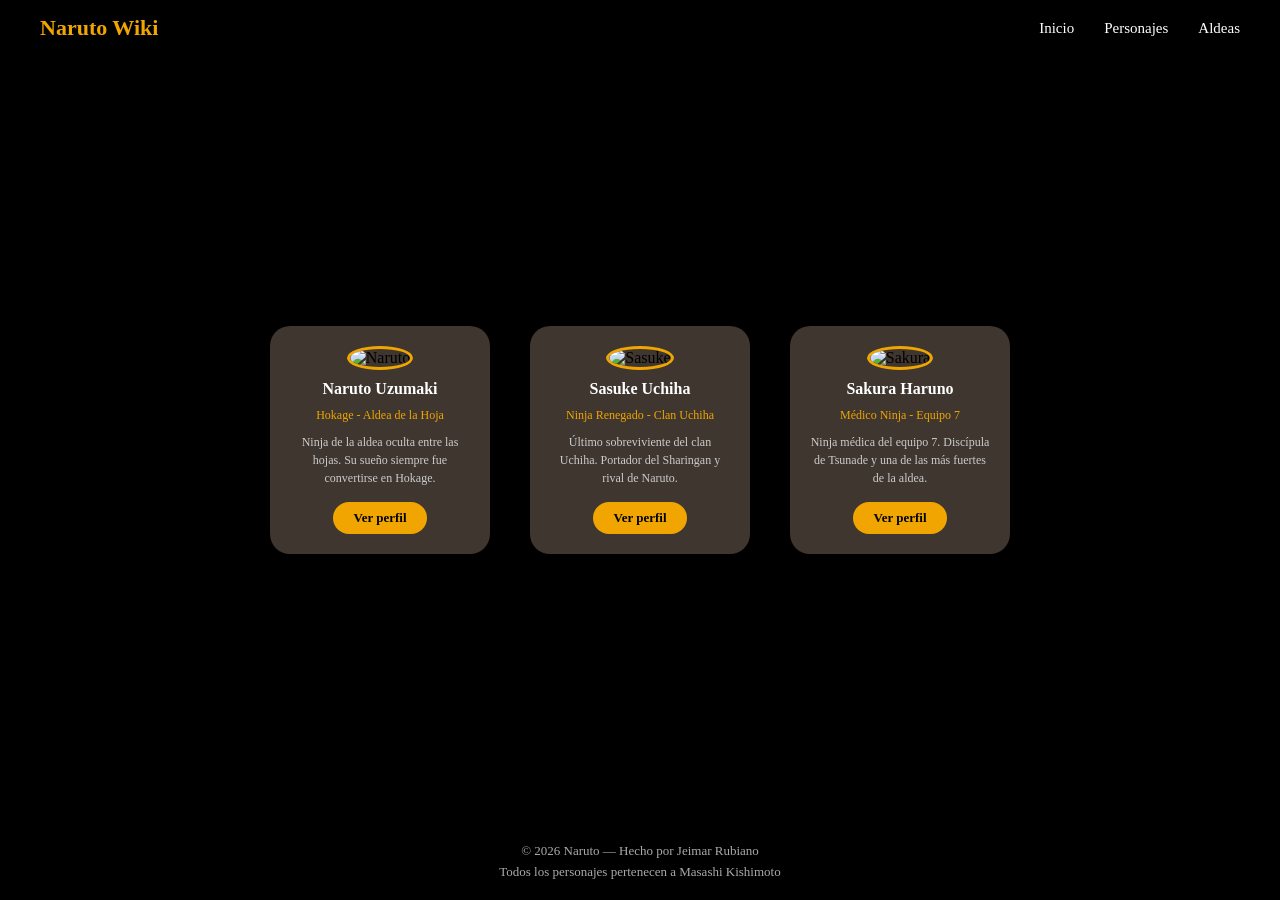
==== index.html @ 87b23d0a "HTML Y CSS" ====
<!DOCTYPE html>
<html lang="es">
<head>
    <meta charset="UTF-8">
    <meta name="viewport" content="width=device-width, initial-scale=1.0">
    <title>Perfiles Naruto</title>   
    <link rel="stylesheet" href="index.css"> 
</head>
<body>

    <!-- ENCABEZADO: barra de navegación fija arriba -->
    <header class="cabecera">
        <h1 class="titulo">Naruto Wiki</h1>
        <nav class="menu">
            <ul>
                <li><a href="index.html">Inicio</a></li>
                <li><a href="personajes.html">Personajes</a></li>
                <li><a href="#">Aldeas</a></li>
            </ul>
        </nav>
    </header>

    <!-- CONTENIDO PRINCIPAL: las 3 tarjetas de perfil -->
    <main class="contenedor">

        <!-- Tarjeta Naruto -->
        <article class="tarjeta">
            <div class="fotoperfil">
                <img src="https://imgs.search.brave.com/DQZLIVmnVWGMCEjSomqzgKQs_zllJnhXnBP8S8t337c/rs:fit:860:0:0:0/g:ce/aHR0cHM6Ly93YWxs/cGFwZXJzLmNvbS9p/bWFnZXMvZmVhdHVy/ZWQvaW1hZ2VuZXMt/ZGUtcGVyZmlsLWRl/LW5hcnV0by1zYTF0/ZWtnaGZhanJyOTI4/LmpwZw" alt="Naruto">
            </div>
            <h2 class="nombre">Naruto Uzumaki</h2>
            <p class="rol">Hokage - Aldea de la Hoja</p>
            <p class="descripcion">Ninja de la aldea oculta entre las hojas. Su sueño siempre fue convertirse en Hokage.</p>
            <a class="boton" href="https://naruto.fandom.com/wiki/Naruto_Uzumaki" target="_blank">Ver perfil</a>
        </article>

        <!-- Tarjeta Sasuke -->
        <article class="tarjeta">
            <div class="fotoperfil">
                <img src="https://imgs.search.brave.com/kFNBAUdQouQhjOvFOX11Im7r3ZHfWlzCqAcXwfpv5gY/rs:fit:860:0:0:0/g:ce/aHR0cHM6Ly93YWxs/cGFwZXJzLWNsYW4u/Y29tL3dwLWNvbnRl/bnQvdXBsb2Fkcy8y/MDIyLzA2L25hcnV0/by1zYXN1a2UtdWNo/aWhhLXBmcC0yNi5q/cGc" alt="Sasuke">
            </div>
            <h2 class="nombre">Sasuke Uchiha</h2>
            <p class="rol">Ninja Renegado - Clan Uchiha</p>
            <p class="descripcion">Último sobreviviente del clan Uchiha. Portador del Sharingan y rival de Naruto.</p>
            <a class="boton" href="https://naruto.fandom.com/wiki/Sasuke_Uchiha" target="_blank">Ver perfil</a>
        </article>

        <!-- Tarjeta Sakura -->
        <article class="tarjeta">
            <div class="fotoperfil">
                <img src="https://imgs.search.brave.com/NSUabtmRd1RE_1E5Co4ubAWuih-3nrQPn709xGgMkdc/rs:fit:860:0:0:0/g:ce/aHR0cHM6Ly93YWxs/cGFwZXJzLWNsYW4u/Y29tL3dwLWNvbnRl/bnQvdXBsb2Fkcy8y/MDIyLzEyL25hcnV0/by1zYWt1cmEtcGZw/LTE1LmpwZw" alt="Sakura">
            </div>
            <h2 class="nombre">Sakura Haruno</h2>
            <p class="rol">Médico Ninja - Equipo 7</p>
            <p class="descripcion">Ninja médica del equipo 7. Discípula de Tsunade y una de las más fuertes de la aldea.</p>
            <a class="boton" href="https://naruto.fandom.com/wiki/Sakura_Haruno" target="_blank">Ver perfil</a>
        </article>

    </main>

    <!-- PIE DE PÁGINA -->
    <footer class="pie">
        <p>© 2026 Naruto — Hecho por Jeimar Rubiano</p>
        <p>Todos los personajes pertenecen a Masashi Kishimoto</p>
    </footer>

</body>
</html>
---- index.css ----
/* ============================================================
   RESET: quita márgenes por defecto del navegador
============================================================ */
* {
    margin: 0;
    padding: 0;
    box-sizing: border-box;
}

/* ============================================================
   BODY: fondo de toda la página
   flex-direction: column pone header, main y footer en columna
============================================================ */
body {
    background-color: #000;
    background-image: url("https://wallpapers.com/images/high/wounded-jiraiya-anime-naruto-y1qx6l5t83nlsmz3.webp");
    background-size: cover;       /* la imagen cubre toda la pantalla */
    background-position: center;  /* centra la imagen */
    background-attachment: fixed; /* la imagen no se mueve al hacer scroll */
    min-height: 100vh;            /* ocupa toda la altura de la pantalla */
    display: flex;
    flex-direction: column;       /* apila header, main y footer en columna */
}

/* ============================================================
   HEADER: barra de navegación arriba
============================================================ */
.cabecera {
    width: 100%;
    background-color: rgba(0, 0, 0, 0.75); /* negro semitransparente */
    padding: 15px 40px;
    display: flex;
    align-items: center;          /* centra verticalmente el título y el menú */
    justify-content: space-between; /* título a la izquierda, menú a la derecha */
}

/* Título del header */
.titulo {
    color: #f0a500;               /* dorado */
    font-size: 22px;
}

/* Lista del menú: quita los puntos y la pone en fila */
.menu ul {
    list-style: none;             /* quita los puntos de la lista */
    display: flex;
    gap: 30px;                    /* espacio entre cada opción */
}

/* Links del menú */
.menu ul li a {
    color: white;
    text-decoration: none;        /* quita el subrayado */
    font-size: 15px;
    transition: color 0.3s;       /* animación suave al hacer hover */
}

.menu ul li a:hover {
    color: #f0a500;               /* se vuelve dorado al pasar el mouse */
}

/* ============================================================
   MAIN: contenedor de las tarjetas, ocupa el espacio disponible
============================================================ */
.contenedor {
    flex: 1;                      /* ocupa todo el espacio entre header y footer */
    display: flex;
    gap: 40px;
    padding: 60px 30px;
    justify-content: center;      /* centra las tarjetas horizontalmente */
    align-items: center;          /* centra las tarjetas verticalmente */
    flex-wrap: wrap;              /* si la pantalla es pequeña, bajan de línea */
}

/* ============================================================
   TARJETA: cada perfil individual
============================================================ */
.tarjeta {
    width: 220px;
    background-color: rgba(71, 62, 54, 0.88); /* fondo semitransparente */
    border-radius: 20px;
    padding: 20px;
    display: flex;
    flex-direction: column;       /* apila foto, nombre, rol, descripción y botón */
    align-items: center;          /* centra todo horizontalmente */
    gap: 10px;
    box-shadow: 0 8px 24px rgba(0, 0, 0, 0.5);
    transition: background 0.3s;
}

.tarjeta:hover {
    background-color: rgba(0, 0, 0, 0.7); /* se oscurece al pasar el mouse */
}

/* Foto circular */
.fotoperfil img {
    width: 90px;
    height: 90px;
    border-radius: 50%;           /* hace la imagen circular */
    object-fit: cover;            /* recorta sin deformar */
    border: 3px solid #f0a500;    /* borde dorado */
}

/* Nombre */
.nombre {
    color: white;
    font-size: 16px;
    text-align: center;
}

/* Rol */
.rol {
    color: #f0a500;               /* dorado */
    font-size: 12px;
    text-align: center;
}

/* Descripción */
.descripcion {
    color: #ccc;
    font-size: 12px;
    text-align: center;
    line-height: 1.5;
}

/* Botón */
.boton {
    margin-top: 5px;
    padding: 8px 20px;
    background-color: #f0a500;
    color: #000;
    border-radius: 20px;
    text-decoration: none;
    font-size: 13px;
    font-weight: bold;
    transition: background 0.3s;
}

.boton:hover {
    background-color: #fff;       /* se vuelve blanco al pasar el mouse */
}

/* FOOTER: pie de página */
.pie {
    width: 100%;
    background-color: rgba(0, 0, 0, 0.75);
    padding: 20px;
    text-align: center;           /* centra el texto */
    color: #aaa;                  
    font-size: 13px;
    display: flex;
    flex-direction: column;
    gap: 5px;                     /* espacio entre las dos líneas de texto */
}
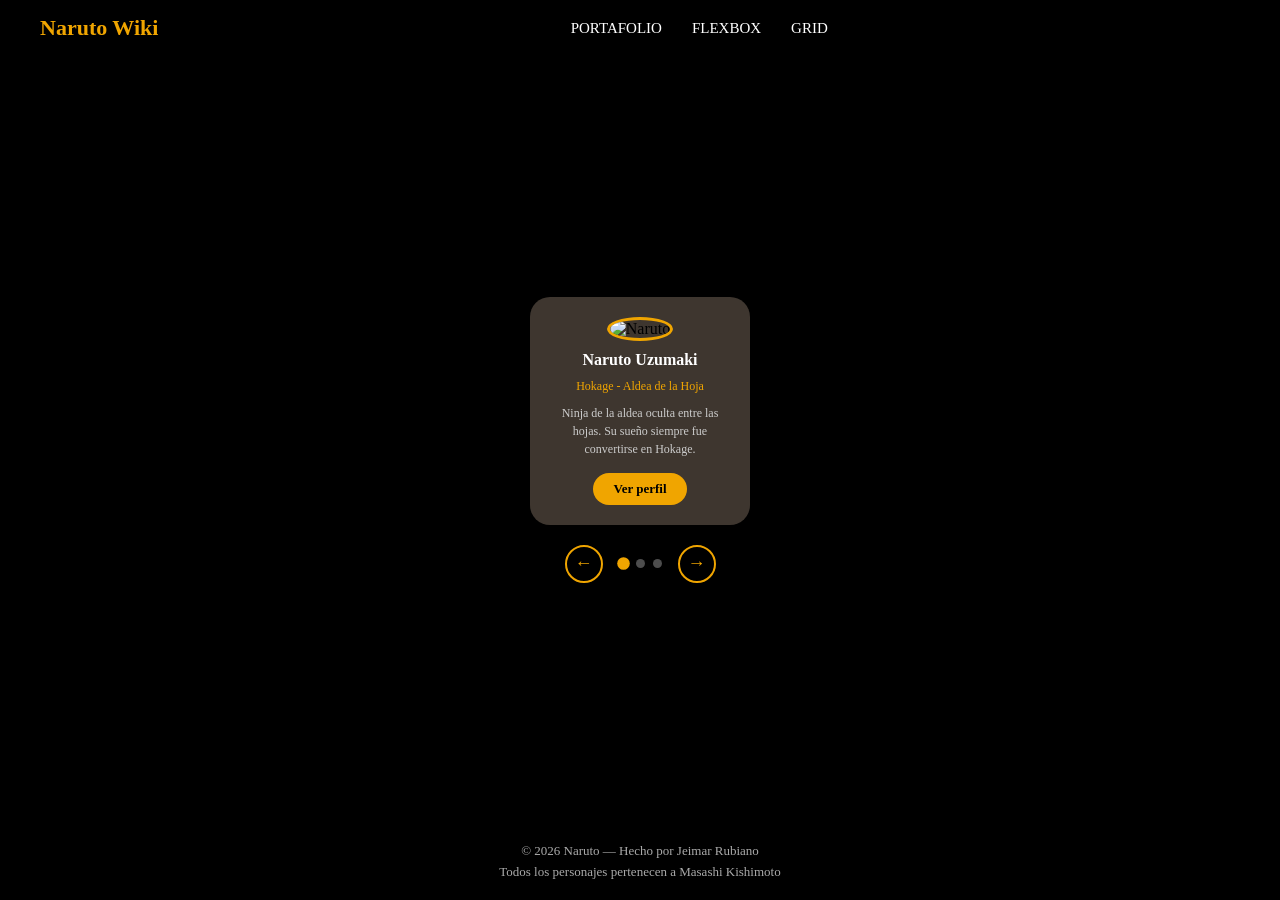
==== commit d2874297: "Add files via upload" ====
--- a/index.html
+++ b/index.html
@@ -8,61 +8,101 @@
 </head>
 <body>
 
-    <!-- ENCABEZADO: barra de navegación fija arriba -->
     <header class="cabecera">
         <h1 class="titulo">Naruto Wiki</h1>
         <nav class="menu">
             <ul>
-                <li><a href="index.html">Inicio</a></li>
-                <li><a href="personajes.html">Personajes</a></li>
-                <li><a href="#">Aldeas</a></li>
+                <li><a href="Portafolio.html">PORTAFOLIO</a></li>
+                <li><a href="flexbox.html">FLEXBOX</a></li>
+                <li><a href="grid.html">GRID</a></li>
             </ul>
         </nav>
     </header>
 
-    <!-- CONTENIDO PRINCIPAL: las 3 tarjetas de perfil -->
     <main class="contenedor">
 
-        <!-- Tarjeta Naruto -->
-        <article class="tarjeta">
-            <div class="fotoperfil">
-                <img src="https://imgs.search.brave.com/DQZLIVmnVWGMCEjSomqzgKQs_zllJnhXnBP8S8t337c/rs:fit:860:0:0:0/g:ce/aHR0cHM6Ly93YWxs/cGFwZXJzLmNvbS9p/bWFnZXMvZmVhdHVy/ZWQvaW1hZ2VuZXMt/ZGUtcGVyZmlsLWRl/LW5hcnV0by1zYTF0/ZWtnaGZhanJyOTI4/LmpwZw" alt="Naruto">
+        <!-- CARRUSEL -->
+        <div class="carrusel-wrapper">
+
+            <!-- Tarjeta Naruto -->
+            <article class="tarjeta activa">
+                <div class="fotoperfil">
+                    <img src="https://imgs.search.brave.com/DQZLIVmnVWGMCEjSomqzgKQs_zllJnhXnBP8S8t337c/rs:fit:860:0:0:0/g:ce/aHR0cHM6Ly93YWxs/cGFwZXJzLmNvbS9p/bWFnZXMvZmVhdHVy/ZWQvaW1hZ2VuZXMt/ZGUtcGVyZmlsLWRl/LW5hcnV0by1zYTF0/ZWtnaGZhanJyOTI4/LmpwZw" alt="Naruto">
+                </div>
+                <h2 class="nombre">Naruto Uzumaki</h2>
+                <p class="rol">Hokage - Aldea de la Hoja</p>
+                <p class="descripcion">Ninja de la aldea oculta entre las hojas. Su sueño siempre fue convertirse en Hokage.</p>
+                <a class="boton" href="https://naruto.fandom.com/wiki/Naruto_Uzumaki" target="_blank">Ver perfil</a>
+            </article>
+
+            <!-- Tarjeta Sasuke -->
+            <article class="tarjeta">
+                <div class="fotoperfil">
+                    <img src="https://imgs.search.brave.com/kFNBAUdQouQhjOvFOX11Im7r3ZHfWlzCqAcXwfpv5gY/rs:fit:860:0:0:0/g:ce/aHR0cHM6Ly93YWxs/cGFwZXJzLWNsYW4u/Y29tL3dwLWNvbnRl/bnQvdXBsb2Fkcy8y/MDIyLzA2L25hcnV0/by1zYXN1a2UtdWNo/aWhhLXBmcC0yNi5q/cGc" alt="Sasuke">
+                </div>
+                <h2 class="nombre">Sasuke Uchiha</h2>
+                <p class="rol">Ninja Renegado - Clan Uchiha</p>
+                <p class="descripcion">Último sobreviviente del clan Uchiha. Portador del Sharingan y rival de Naruto.</p>
+                <a class="boton" href="https://naruto.fandom.com/wiki/Sasuke_Uchiha" target="_blank">Ver perfil</a>
+            </article>
+
+            <!-- Tarjeta Sakura -->
+            <article class="tarjeta">
+                <div class="fotoperfil">
+                    <img src="https://imgs.search.brave.com/NSUabtmRd1RE_1E5Co4ubAWuih-3nrQPn709xGgMkdc/rs:fit:860:0:0:0/g:ce/aHR0cHM6Ly93YWxs/cGFwZXJzLWNsYW4u/Y29tL3dwLWNvbnRl/bnQvdXBsb2Fkcy8y/MDIyLzEyL25hcnV0/by1zYWt1cmEtcGZw/LTE1LmpwZw" alt="Sakura">
+                </div>
+                <h2 class="nombre">Sakura Haruno</h2>
+                <p class="rol">Médico Ninja - Equipo 7</p>
+                <p class="descripcion">Ninja médica del equipo 7. Discípula de Tsunade y una de las más fuertes de la aldea.</p>
+                <a class="boton" href="https://naruto.fandom.com/wiki/Sakura_Haruno" target="_blank">Ver perfil</a>
+            </article>
+
+            <!-- Controles -->
+            <div class="controles">
+                <button class="btn-carrusel" id="anterior">&#8592;</button>
+                <div class="puntos">
+                    <span class="punto activo-punto"></span>
+                    <span class="punto"></span>
+                    <span class="punto"></span>
+                </div>
+                <button class="btn-carrusel" id="siguiente">&#8594;</button>
             </div>
-            <h2 class="nombre">Naruto Uzumaki</h2>
-            <p class="rol">Hokage - Aldea de la Hoja</p>
-            <p class="descripcion">Ninja de la aldea oculta entre las hojas. Su sueño siempre fue convertirse en Hokage.</p>
-            <a class="boton" href="https://naruto.fandom.com/wiki/Naruto_Uzumaki" target="_blank">Ver perfil</a>
-        </article>
 
-        <!-- Tarjeta Sasuke -->
-        <article class="tarjeta">
-            <div class="fotoperfil">
-                <img src="https://imgs.search.brave.com/kFNBAUdQouQhjOvFOX11Im7r3ZHfWlzCqAcXwfpv5gY/rs:fit:860:0:0:0/g:ce/aHR0cHM6Ly93YWxs/cGFwZXJzLWNsYW4u/Y29tL3dwLWNvbnRl/bnQvdXBsb2Fkcy8y/MDIyLzA2L25hcnV0/by1zYXN1a2UtdWNo/aWhhLXBmcC0yNi5q/cGc" alt="Sasuke">
-            </div>
-            <h2 class="nombre">Sasuke Uchiha</h2>
-            <p class="rol">Ninja Renegado - Clan Uchiha</p>
-            <p class="descripcion">Último sobreviviente del clan Uchiha. Portador del Sharingan y rival de Naruto.</p>
-            <a class="boton" href="https://naruto.fandom.com/wiki/Sasuke_Uchiha" target="_blank">Ver perfil</a>
-        </article>
-
-        <!-- Tarjeta Sakura -->
-        <article class="tarjeta">
-            <div class="fotoperfil">
-                <img src="https://imgs.search.brave.com/NSUabtmRd1RE_1E5Co4ubAWuih-3nrQPn709xGgMkdc/rs:fit:860:0:0:0/g:ce/aHR0cHM6Ly93YWxs/cGFwZXJzLWNsYW4u/Y29tL3dwLWNvbnRl/bnQvdXBsb2Fkcy8y/MDIyLzEyL25hcnV0/by1zYWt1cmEtcGZw/LTE1LmpwZw" alt="Sakura">
-            </div>
-            <h2 class="nombre">Sakura Haruno</h2>
-            <p class="rol">Médico Ninja - Equipo 7</p>
-            <p class="descripcion">Ninja médica del equipo 7. Discípula de Tsunade y una de las más fuertes de la aldea.</p>
-            <a class="boton" href="https://naruto.fandom.com/wiki/Sakura_Haruno" target="_blank">Ver perfil</a>
-        </article>
+        </div>
 
     </main>
 
-    <!-- PIE DE PÁGINA -->
     <footer class="pie">
         <p>© 2026 Naruto — Hecho por Jeimar Rubiano</p>
         <p>Todos los personajes pertenecen a Masashi Kishimoto</p>
     </footer>
 
+    <script>
+        const tarjetas = document.querySelectorAll(".tarjeta");
+        const puntos   = document.querySelectorAll(".punto");
+        let indice = 0;
+
+        function mostrar(i) {
+            tarjetas.forEach(t => t.classList.remove("activa"));
+            puntos.forEach(p => p.classList.remove("activo-punto"));
+            tarjetas[i].classList.add("activa");
+            puntos[i].classList.add("activo-punto");
+        }
+
+        document.getElementById("siguiente").addEventListener("click", () => {
+            indice = (indice + 1) % tarjetas.length;
+            mostrar(indice);
+        });
+
+        document.getElementById("anterior").addEventListener("click", () => {
+            indice = (indice - 1 + tarjetas.length) % tarjetas.length;
+            mostrar(indice);
+        });
+
+        puntos.forEach((p, i) => {
+            p.addEventListener("click", () => { indice = i; mostrar(i); });
+        });
+    </script>
+
 </body>
 </html>
--- a/index.css
+++ b/index.css
@@ -1,121 +1,121 @@
-/* ============================================================
-   RESET: quita márgenes por defecto del navegador
-============================================================ */
 * {
     margin: 0;
     padding: 0;
     box-sizing: border-box;
 }
 
-/* ============================================================
-   BODY: fondo de toda la página
-   flex-direction: column pone header, main y footer en columna
-============================================================ */
 body {
     background-color: #000;
     background-image: url("https://wallpapers.com/images/high/wounded-jiraiya-anime-naruto-y1qx6l5t83nlsmz3.webp");
-    background-size: cover;       /* la imagen cubre toda la pantalla */
-    background-position: center;  /* centra la imagen */
-    background-attachment: fixed; /* la imagen no se mueve al hacer scroll */
-    min-height: 100vh;            /* ocupa toda la altura de la pantalla */
+    background-size: cover;
+    background-position: center;  
+    background-attachment: fixed; 
+    min-height: 100vh;           
     display: flex;
-    flex-direction: column;       /* apila header, main y footer en columna */
+    flex-direction: column; 
 }
 
-/* ============================================================
-   HEADER: barra de navegación arriba
-============================================================ */
 .cabecera {
-    width: 100%;
-    background-color: rgba(0, 0, 0, 0.75); /* negro semitransparente */
+    background-color: rgba(0, 0, 0, 0.75); 
     padding: 15px 40px;
     display: flex;
-    align-items: center;          /* centra verticalmente el título y el menú */
-    justify-content: space-between; /* título a la izquierda, menú a la derecha */
+    align-items: center;          
 }
 
-/* Título del header */
+.menu {
+    flex: 1;
+}
+
 .titulo {
-    color: #f0a500;               /* dorado */
+    color: #f0a500;
     font-size: 22px;
 }
 
-/* Lista del menú: quita los puntos y la pone en fila */
 .menu ul {
-    list-style: none;             /* quita los puntos de la lista */
+    list-style: none;
+    justify-content: center;
+    gap: 30px;
     display: flex;
-    gap: 30px;                    /* espacio entre cada opción */
 }
 
-/* Links del menú */
 .menu ul li a {
     color: white;
-    text-decoration: none;        /* quita el subrayado */
+    text-decoration: none;
     font-size: 15px;
-    transition: color 0.3s;       /* animación suave al hacer hover */
+    transition: color 0.3s;
 }
 
 .menu ul li a:hover {
-    color: #f0a500;               /* se vuelve dorado al pasar el mouse */
+    color: #f0a500;     
 }
 
-/* ============================================================
-   MAIN: contenedor de las tarjetas, ocupa el espacio disponible
-============================================================ */
 .contenedor {
-    flex: 1;                      /* ocupa todo el espacio entre header y footer */
+    flex: 1;                      
     display: flex;
     gap: 40px;
     padding: 60px 30px;
-    justify-content: center;      /* centra las tarjetas horizontalmente */
-    align-items: center;          /* centra las tarjetas verticalmente */
-    flex-wrap: wrap;              /* si la pantalla es pequeña, bajan de línea */
+    justify-content: center;     
+    align-items: center;          
+    flex-wrap: wrap;             
 }
 
-/* ============================================================
-   TARJETA: cada perfil individual
-============================================================ */
+/* ── CARRUSEL ── */
+.carrusel-wrapper {
+    display: flex;
+    flex-direction: column;
+    align-items: center;
+    gap: 20px;
+}
+
+/* Todas las tarjetas ocultas por defecto */
 .tarjeta {
+    display: none;
     width: 220px;
-    background-color: rgba(71, 62, 54, 0.88); /* fondo semitransparente */
+    background-color: rgba(71, 62, 54, 0.88); 
     border-radius: 20px;
     padding: 20px;
-    display: flex;
-    flex-direction: column;       /* apila foto, nombre, rol, descripción y botón */
-    align-items: center;          /* centra todo horizontalmente */
+    flex-direction: column;   
+    align-items: center;          
     gap: 10px;
     box-shadow: 0 8px 24px rgba(0, 0, 0, 0.5);
     transition: background 0.3s;
+    animation: aparecer 0.4s ease;
+}
+
+/* Solo la activa se muestra */
+.tarjeta.activa {
+    display: flex;
 }
 
 .tarjeta:hover {
-    background-color: rgba(0, 0, 0, 0.7); /* se oscurece al pasar el mouse */
+    background-color: rgba(0, 0, 0, 0.7); 
 }
 
-/* Foto circular */
+@keyframes aparecer {
+    from { opacity: 0; transform: translateY(10px); }
+    to   { opacity: 1; transform: translateY(0); }
+}
+
 .fotoperfil img {
     width: 90px;
     height: 90px;
-    border-radius: 50%;           /* hace la imagen circular */
-    object-fit: cover;            /* recorta sin deformar */
-    border: 3px solid #f0a500;    /* borde dorado */
+    border-radius: 50%;           
+    object-fit: cover;            
+    border: 3px solid #f0a500;   
 }
 
-/* Nombre */
 .nombre {
     color: white;
     font-size: 16px;
     text-align: center;
 }
 
-/* Rol */
 .rol {
-    color: #f0a500;               /* dorado */
+    color: #f0a500;               
     font-size: 12px;
     text-align: center;
 }
 
-/* Descripción */
 .descripcion {
     color: #ccc;
     font-size: 12px;
@@ -123,7 +123,6 @@
     line-height: 1.5;
 }
 
-/* Botón */
 .boton {
     margin-top: 5px;
     padding: 8px 20px;
@@ -137,18 +136,62 @@
 }
 
 .boton:hover {
-    background-color: #fff;       /* se vuelve blanco al pasar el mouse */
+    background-color: #fff;       
 }
 
-/* FOOTER: pie de página */
+/* ── CONTROLES ── */
+.controles {
+    display: flex;
+    align-items: center;
+    gap: 16px;
+}
+
+.btn-carrusel {
+    background: rgba(0, 0, 0, 0.6);
+    border: 2px solid #f0a500;
+    color: #f0a500;
+    font-size: 18px;
+    width: 38px;
+    height: 38px;
+    border-radius: 50%;
+    cursor: pointer;
+    transition: background 0.3s;
+}
+
+.btn-carrusel:hover {
+    background: #f0a500;
+    color: #000;
+}
+
+/* ── PUNTOS ── */
+.puntos {
+    display: flex;
+    gap: 8px;
+}
+
+.punto {
+    width: 9px;
+    height: 9px;
+    border-radius: 50%;
+    background: rgba(255, 255, 255, 0.3);
+    cursor: pointer;
+    transition: background 0.3s, transform 0.3s;
+}
+
+.punto.activo-punto {
+    background: #f0a500;
+    transform: scale(1.4);
+}
+
+/* ── FOOTER ── */
 .pie {
     width: 100%;
     background-color: rgba(0, 0, 0, 0.75);
     padding: 20px;
-    text-align: center;           /* centra el texto */
+    text-align: center;           
     color: #aaa;                  
     font-size: 13px;
     display: flex;
     flex-direction: column;
-    gap: 5px;                     /* espacio entre las dos líneas de texto */
+    gap: 5px;                  
 }
